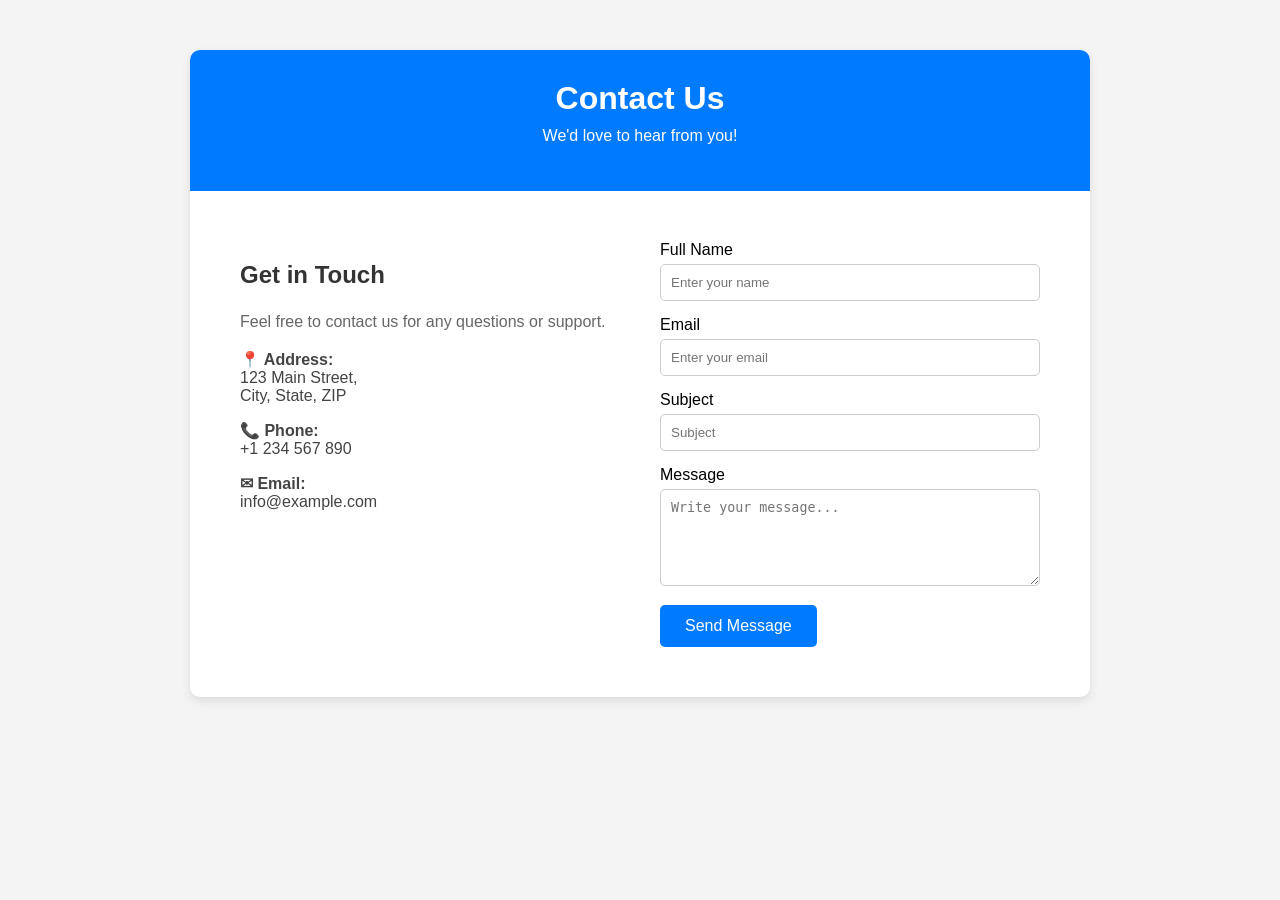
==== contact.html @ dc42c7be "created contact page" ====
<!DOCTYPE html>
<html lang="en">
<head>
    <meta charset="UTF-8">
    <meta name="viewport" content="width=device-width, initial-scale=1.0">
    <title>Contact Us</title>
</head>
<body style="margin:0; font-family:Arial, sans-serif; background:#f4f4f4;">

    <div style="max-width:900px; margin:50px auto; background:#ffffff; border-radius:10px; box-shadow:0 4px 10px rgba(0,0,0,0.1); overflow:hidden;">

        <div style="background:#007BFF; color:#ffffff; text-align:center; padding:30px;">
            <h1 style="margin:0;">Contact Us</h1>
            <p style="margin-top:10px;">We'd love to hear from you!</p>
        </div>

        <div style="display:flex; flex-wrap:wrap; padding:30px;">

            <!-- Contact Information -->
            <div style="flex:1; min-width:250px; padding:20px;">
                <h2 style="color:#333;">Get in Touch</h2>
                <p style="color:#666; line-height:1.6;">
                    Feel free to contact us for any questions or support.
                </p>

                <p style="color:#444;">
                    <strong>📍 Address:</strong><br>
                    123 Main Street,<br>
                    City, State, ZIP
                </p>

                <p style="color:#444;">
                    <strong>📞 Phone:</strong><br>
                    +1 234 567 890
                </p>

                <p style="color:#444;">
                    <strong>✉ Email:</strong><br>
                    info@example.com
                </p>
            </div>

            <!-- Contact Form -->
            <div style="flex:1; min-width:300px; padding:20px;">
                <form>
                    <label style="display:block; margin-bottom:5px;">Full Name</label>
                    <input type="text" placeholder="Enter your name"
                        style="width:100%; padding:10px; margin-bottom:15px; border:1px solid #ccc; border-radius:5px; box-sizing:border-box;">

                    <label style="display:block; margin-bottom:5px;">Email</label>
                    <input type="email" placeholder="Enter your email"
                        style="width:100%; padding:10px; margin-bottom:15px; border:1px solid #ccc; border-radius:5px; box-sizing:border-box;">

                    <label style="display:block; margin-bottom:5px;">Subject</label>
                    <input type="text" placeholder="Subject"
                        style="width:100%; padding:10px; margin-bottom:15px; border:1px solid #ccc; border-radius:5px; box-sizing:border-box;">

                    <label style="display:block; margin-bottom:5px;">Message</label>
                    <textarea rows="5" placeholder="Write your message..."
                        style="width:100%; padding:10px; margin-bottom:15px; border:1px solid #ccc; border-radius:5px; resize:vertical; box-sizing:border-box;"></textarea>

                    <button type="submit"
                        style="background:#007BFF; color:#fff; border:none; padding:12px 25px; border-radius:5px; cursor:pointer; font-size:16px;">
                        Send Message
                    </button>
                </form>
            </div>

        </div>

    </div>

</body>
</html>
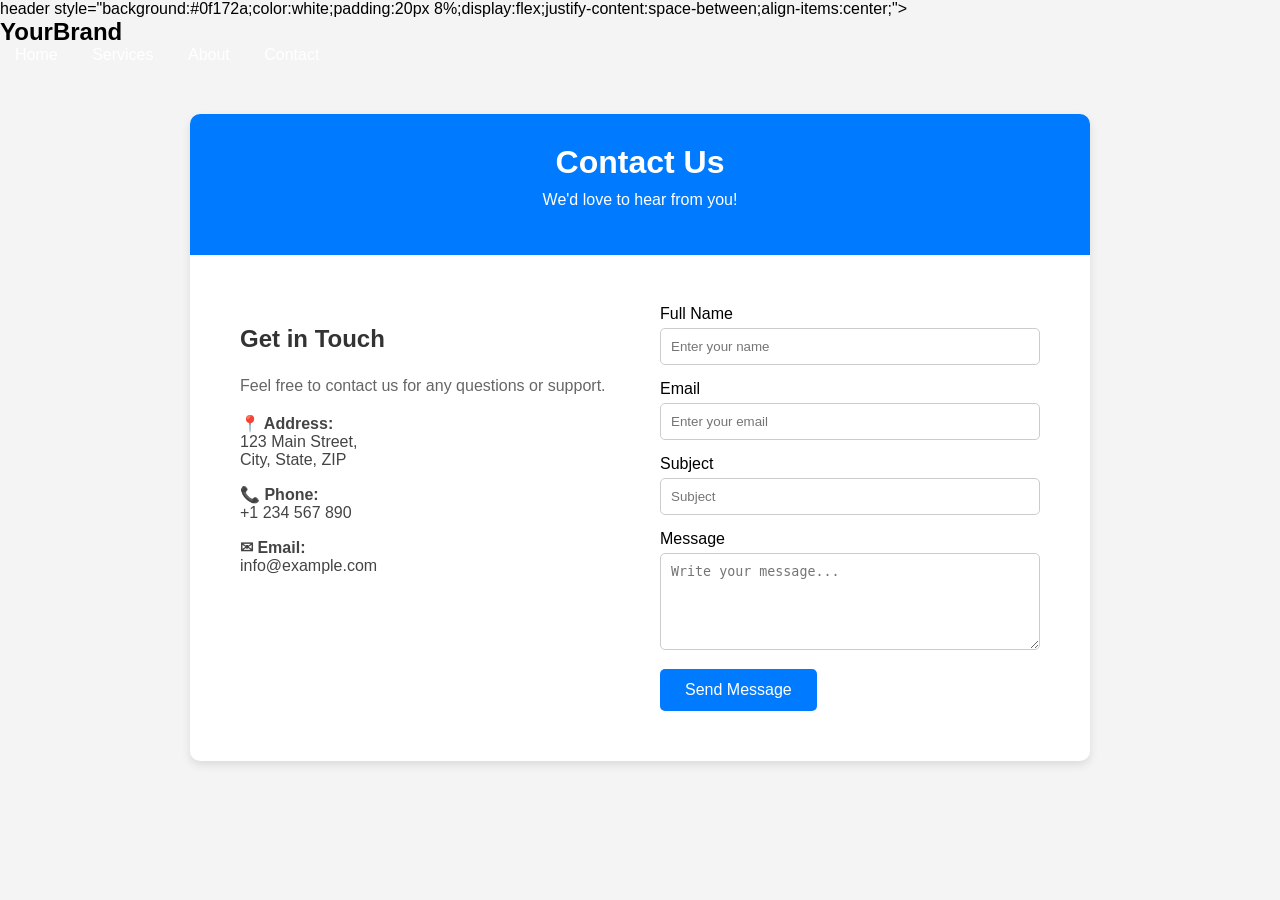
==== commit bd47cfde: "created home  page2" ====
--- a/contact.html
+++ b/contact.html
@@ -5,6 +5,17 @@
     <meta name="viewport" content="width=device-width, initial-scale=1.0">
     <title>Contact Us</title>
 </head>
+
+header style="background:#0f172a;color:white;padding:20px 8%;display:flex;justify-content:space-between;align-items:center;">
+        <h2 style="margin:0;">YourBrand</h2>
+
+        <nav>
+            <a href="home.html" style="color:white;text-decoration:none;margin:0 15px;">Home</a>
+            <a href="service.html" style="color:white;text-decoration:none;margin:0 15px;">Services</a>
+            <a href="about.html" style="color:white;text-decoration:none;margin:0 15px;">About</a>
+            <a href="contact.html" style="color:white;text-decoration:none;margin:0 15px;">Contact</a>
+        </nav>
+    </header>
 <body style="margin:0; font-family:Arial, sans-serif; background:#f4f4f4;">
 
     <div style="max-width:900px; margin:50px auto; background:#ffffff; border-radius:10px; box-shadow:0 4px 10px rgba(0,0,0,0.1); overflow:hidden;">
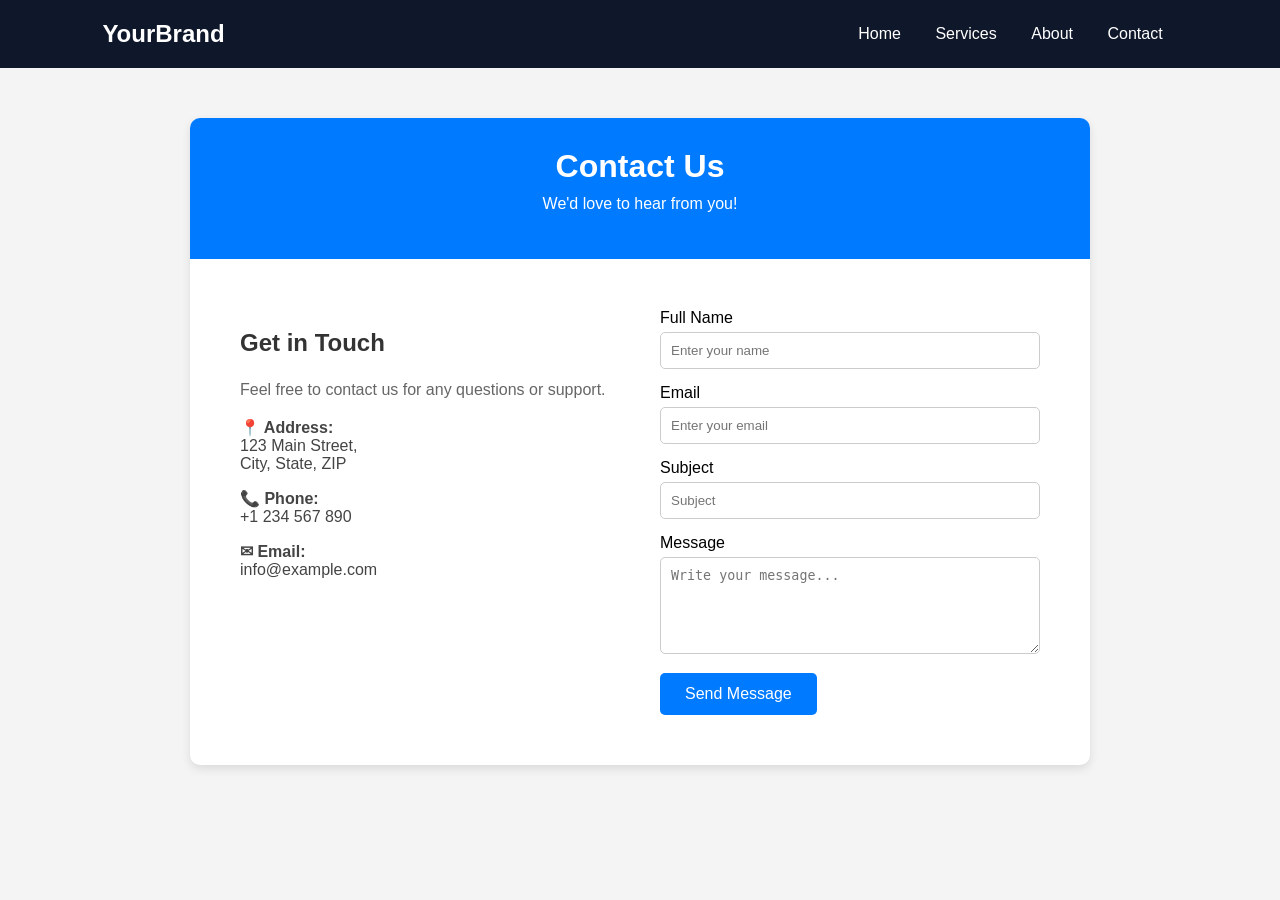
==== commit cb1ba567: "created home  page2" ====
--- a/contact.html
+++ b/contact.html
@@ -6,7 +6,7 @@
     <title>Contact Us</title>
 </head>
 
-header style="background:#0f172a;color:white;padding:20px 8%;display:flex;justify-content:space-between;align-items:center;">
+<header style="background:#0f172a;color:white;padding:20px 8%;display:flex;justify-content:space-between;align-items:center;">
         <h2 style="margin:0;">YourBrand</h2>
 
         <nav>
